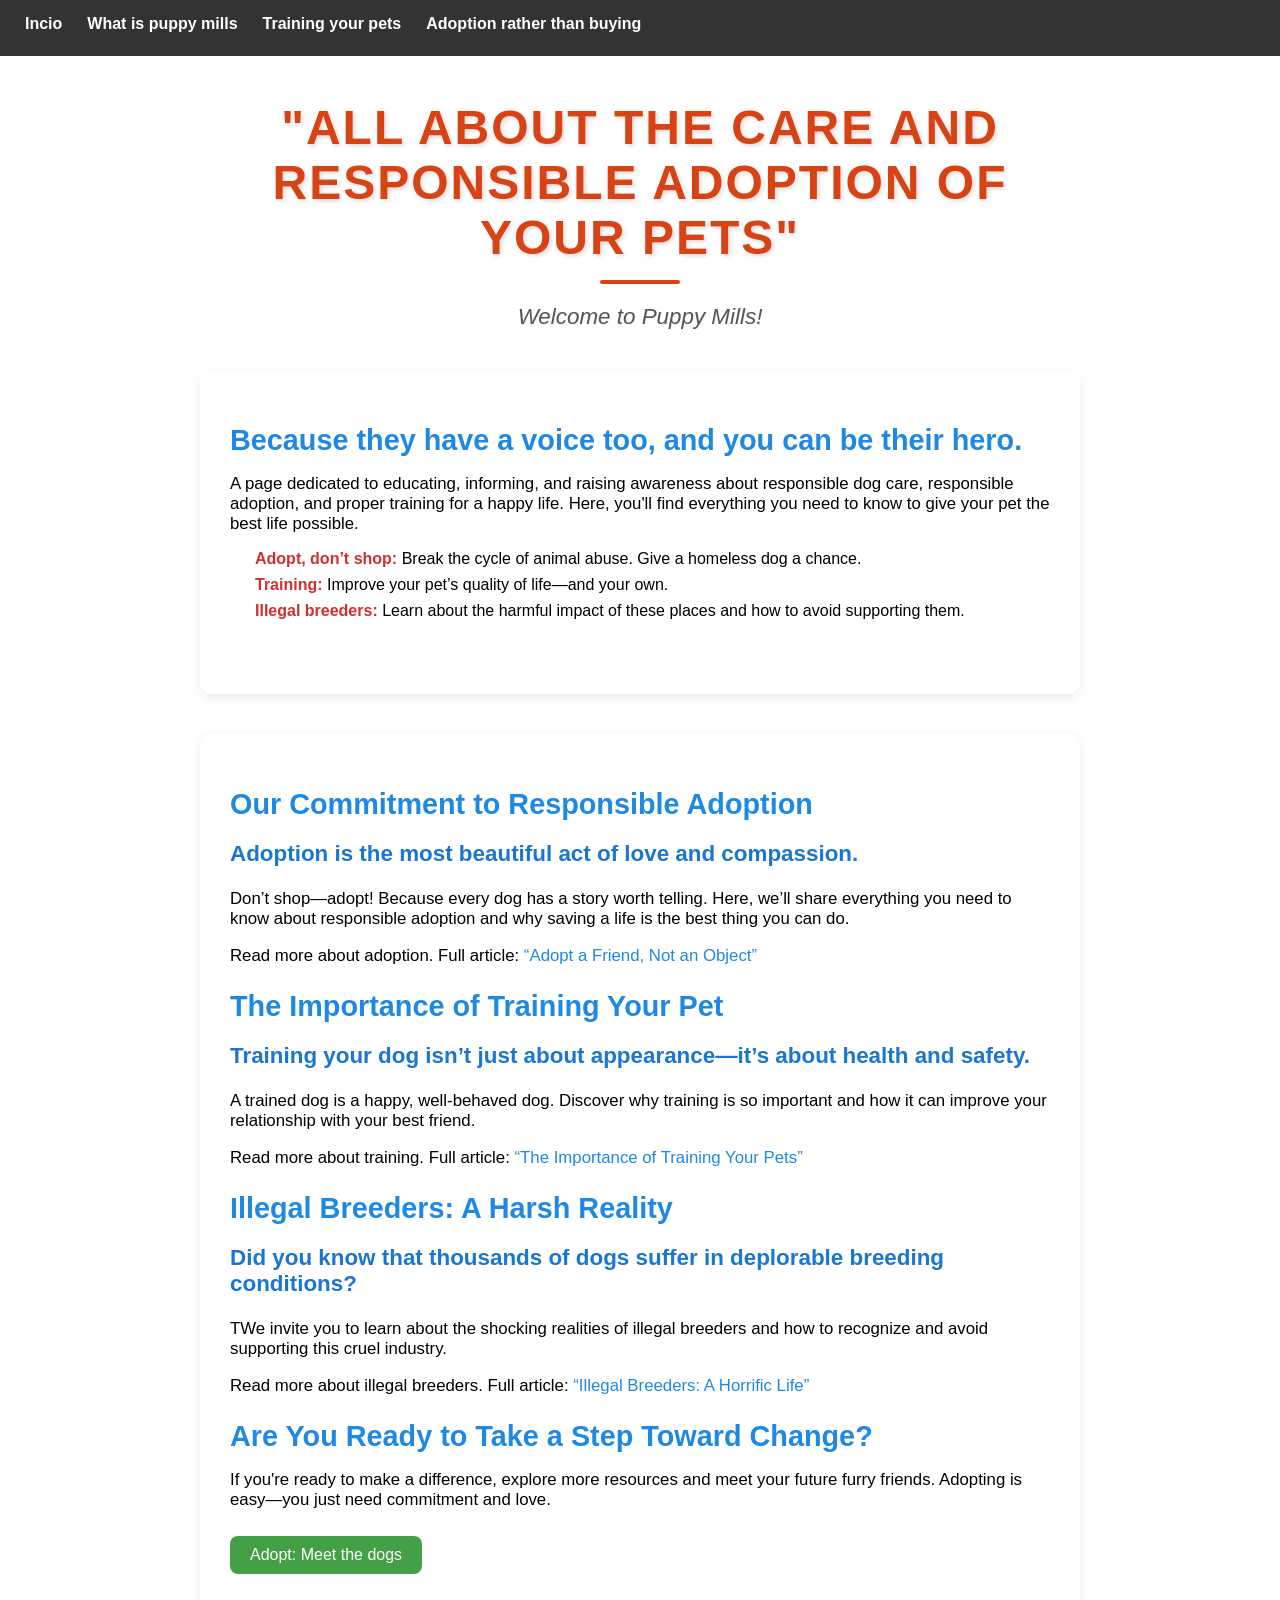
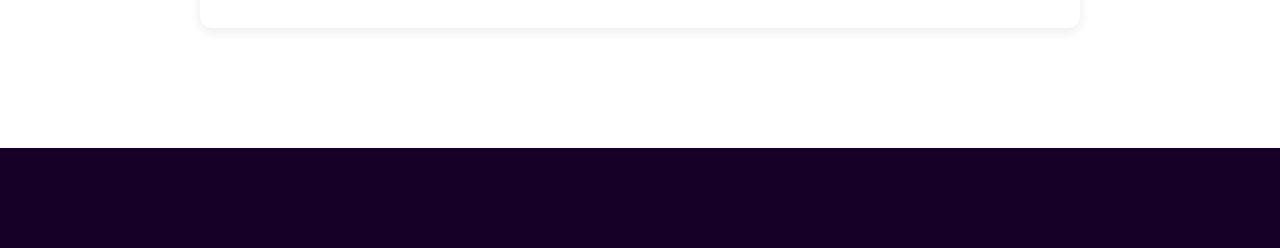
==== index.html @ 0aa81282 "Add files via upload Primer Comit" ====
<!DOCTYPE html>
<html lang="en">
<head>
    <meta charset="UTF-8">
    <meta name="viewport" content="width=device-width, initial-scale=1.0">
    <title>Puppy Mills/Inicio</title>
    <link rel="stylesheet" href="style/Nav.css">
    <link rel="stylesheet" href="style/index.css">
</head>
<body>
    <nav>
        <ul>
            <li><a href="#">Incio</a></li>
            <li><a href="/Paginas/IllegalBreeding.html">What is puppy mills</a></li>
            <li><a href="Paginas/Adoption.html">Training your pets</a></li>
            <li><a href="Paginas/Training.html">Adoption rather than buying</a></li>
        </ul>
    </nav>
    <header>
        <h1>"All About the Care and Responsible Adoption of Your Pets"</h1>
        <p>Welcome to Puppy Mills!</p>
    </header>
    <main>
        <article>
            <section>
                <h2>Because they have a voice too, and you can be their hero.</h2>
                <p>A page dedicated to educating, informing, and raising awareness about responsible dog care, responsible adoption, and proper training for a happy life. Here, you'll find everything you need to know to give your pet the best life possible.</p>
                <ul>
                    <li><b>Adopt, don’t shop:</b> Break the cycle of animal abuse. Give a homeless dog a chance.</li>
                    <li><b>Training:</b> Improve your pet’s quality of life—and your own.</li>
                    <li><b>Illegal breeders:</b> Learn about the harmful impact of these places and how to avoid supporting them.</li>
                </ul>
                <div>
                    <img src="https://cdn.hobbyconsolas.com/sites/navi.axelspringer.es/public/media/image/2022/08/dc-liga-supermascotas-2774683.jpg?tf=3840x" alt="">
                </div>
            </section>
        </article>
        <article>
            <section>
                <h2>Our Commitment to Responsible Adoption</h2>
                <h3>Adoption is the most beautiful act of love and compassion.</h3>
                <p>Don’t shop—adopt! Because every dog has a story worth telling. Here, we’ll share everything you need to know about responsible adoption and why saving a life is the best thing you can do.</p>
                <p>Read more about adoption. Full article: <a href="/Paginas/Adoption.html">“Adopt a Friend, Not an Object”</a></p>
            </section>
            <section>
                <h2>The Importance of Training Your Pet</h2>
                <h3>Training your dog isn’t just about appearance—it’s about health and safety.</h3>
                <p>A trained dog is a happy, well-behaved dog. Discover why training is so important and how it can improve your relationship with your best friend.</p>
                <p>Read more about training. Full article: <a href="/Paginas/Training.html">“The Importance of Training Your Pets”</a></p>
            </section>
            <section>
                <h2>Illegal Breeders: A Harsh Reality</h2>
                <h3>Did you know that thousands of dogs suffer in deplorable breeding conditions?</h3>
                <p>TWe invite you to learn about the shocking realities of illegal breeders and how to recognize and avoid supporting this cruel industry.</p>
                <p>Read more about illegal breeders. Full article: <a href="/Paginas/IllegalBreeding.html">“Illegal Breeders: A Horrific Life”</a></p>
            </section>
            <section>
                <h2>Are You Ready to Take a Step Toward Change?</h2>
                <p>If you're ready to make a difference, explore more resources and meet your future furry friends. Adopting is easy—you just need commitment and love.</p>
                <a href="https://www.foreverlovedpets.org/adopt?gad_source=1&gbraid=0AAAAADQUN_57I_NMWGN2mjkL9YtPisuXI&gclid=CjwKCAjw5PK_BhBBEiwAL7GTPWBFJ2wX1p6ju2Y6mNgotxAeGnuDyXrH_XFV5xxz7hxapctSYdAIcBoCdksQAvD_BwE">Adopt: Meet the dogs</a>
                <div>
                    <img src="https://cdn.unotv.com/images/2023/09/adopcion-perro-140924-1024x576.jpg" alt="">
                </div>
            </section>
        </article>
    </main>
    <footer>
        <div class="contact">
            
        </div>
    </footer>
</body>
</html>
---- style/Nav.css ----
ul li{
    list-style: none;
}
/*Navegador*/
nav {
    position: fixed;
    top: 0;
    left: 0;
    width: 100%;
    background-color: #333; /* Color de fondo */
    padding: 15px 20px;
    display: flex;
    align-items: center;
    z-index: 1000; /* Asegura que esté por encima de otros elementos */
}
nav ul {
    margin: 0;
    padding: 0;
    display: flex;
}
nav ul li {
    margin-right: 20px;
}
nav ul li a {
    text-decoration: none;
    color: white;
    font-size: 16px;
    font-weight: bold;
}
nav ul li a:hover {
    color: #ffcc00; /* Color al pasar el mouse */
}


/*Parte final*/
footer{
    margin: 0;
    padding: 0;
    width: 100%;
    height: 100px;
    background-color:rgb(23, 0, 40);
    color:rgb(205, 255, 238);
}
.contact{
    padding: 50px;
}
.list-contact ul{
    display: flex;
}
.list-contact ul li{
    margin-right: 30px;
}
---- style/index.css ----
body{
    margin: 0;
    padding: 0;
    font-family: 'Segoe UI', Tahoma, Geneva, Verdana, sans-serif;

}

/* HEADER */
header {
    margin: 100px 200px 40px 200px;
    text-align: center;
}

header h1 {
    font-size: 3rem;
    color: #d84315;
    font-weight: 900;
    text-transform: uppercase;
    text-align: center;
    letter-spacing: 2px;
    margin-bottom: 10px;
    text-shadow: 2px 2px 4px rgba(0,0,0,0.15);
    position: relative;
}

header h1::after {
    content: '';
    display: block;
    width: 80px;
    height: 4px;
    background-color: #d84315;
    margin: 15px auto 0;
    border-radius: 2px;
}

header p {
    font-size: 1.4rem;
    text-align: center;
    color: #555;
    font-style: italic;
    margin-top: 20px;
    text-shadow: 1px 1px 2px rgba(0,0,0,0.05);
}

/* MAIN */
main {
    margin: 0 200px;
    padding-bottom: 80px;
}

/* ARTICLE */
article {
    background-color: #ffffff;
    padding: 30px;
    margin-bottom: 40px;
    border-radius: 12px;
    box-shadow: 0 4px 12px rgba(0,0,0,0.08);
}

/* TITULOS */
h2 {
    font-size: 1.8rem;
    color: #1e88e5;
    margin-bottom: 10px;
}

h3 {
    font-size: 1.4rem;
    color: #1976d2;
    margin-top: 20px;
}

/* TEXTOS */
p {
    font-size: 1.05rem;
    margin-bottom: 16px;
}

b {
    color: #d32f2f;
}

/* LISTAS */
ul {
    padding-left: 20px;
    margin-bottom: 20px;
}

ul li {
    margin-bottom: 8px;
    padding-left: 5px;
}

/* IMÁGENES */
img {
    width: 100%;
    height: auto;
    border-radius: 8px;
    margin-top: 20px;
}

/* ENLACES */
a {
    color: #1e88e5;
    text-decoration: none;
    font-weight: 500;
}

a:hover {
    text-decoration: underline;
}

/* BOTÓN ENLACE */
section a[href^="http"] {
    display: inline-block;
    margin-top: 10px;
    background-color: #43a047;
    color: white;
    padding: 10px 20px;
    border-radius: 8px;
    transition: background-color 0.3s ease;
}

section a[href^="http"]:hover {
    background-color: #2e7d32;
}

/* RESPONSIVO */
@media (max-width: 768px) {
    header, main {
        margin: 40px 20px;
    }

    article {
        padding: 20px;
    }

    header h1 {
        font-size: 2rem;
    }

    header p {
        font-size: 1.2rem;
    }

    h2 {
        font-size: 1.5rem;
    }

    h3 {
        font-size: 1.2rem;
    }
}
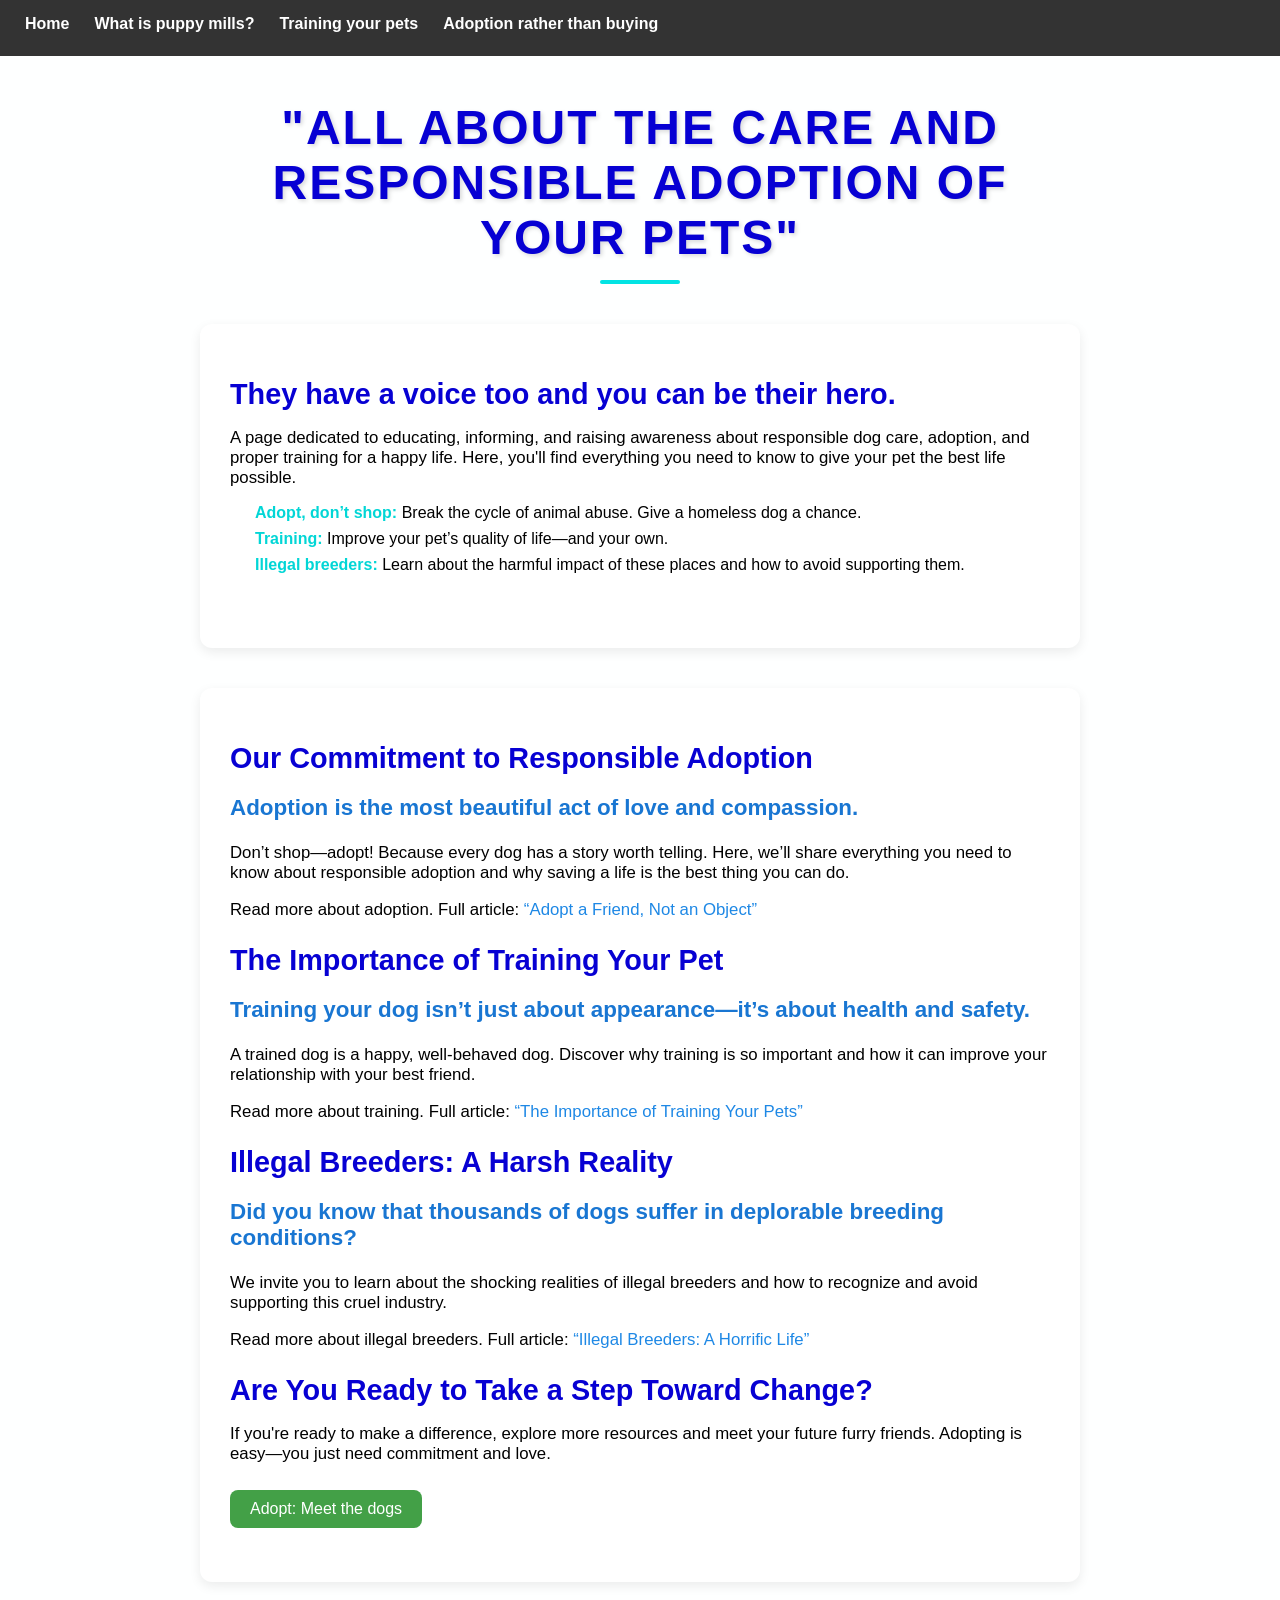
==== commit 7b9ebf14: "Cambios del autor" ====
--- a/index.html
+++ b/index.html
@@ -10,28 +10,28 @@
 <body>
     <nav>
         <ul>
-            <li><a href="#">Incio</a></li>
-            <li><a href="/Paginas/IllegalBreeding.html">What is puppy mills</a></li>
+            <li><a href="#">Home</a></li>
+            <li><a href="/Paginas/IllegalBreeding.html">What is puppy mills?</a></li>
             <li><a href="Paginas/Adoption.html">Training your pets</a></li>
             <li><a href="Paginas/Training.html">Adoption rather than buying</a></li>
         </ul>
     </nav>
     <header>
         <h1>"All About the Care and Responsible Adoption of Your Pets"</h1>
-        <p>Welcome to Puppy Mills!</p>
+        <!-- <p>Welcome to Puppy Mills!</p> -->
     </header>
     <main>
         <article>
             <section>
-                <h2>Because they have a voice too, and you can be their hero.</h2>
-                <p>A page dedicated to educating, informing, and raising awareness about responsible dog care, responsible adoption, and proper training for a happy life. Here, you'll find everything you need to know to give your pet the best life possible.</p>
+                <h2>They have a voice too and you can be their hero.</h2>
+                <p>A page dedicated to educating, informing, and raising awareness about responsible dog care, adoption, and proper training for a happy life. Here, you'll find everything you need to know to give your pet the best life possible.</p>
                 <ul>
                     <li><b>Adopt, don’t shop:</b> Break the cycle of animal abuse. Give a homeless dog a chance.</li>
                     <li><b>Training:</b> Improve your pet’s quality of life—and your own.</li>
                     <li><b>Illegal breeders:</b> Learn about the harmful impact of these places and how to avoid supporting them.</li>
                 </ul>
                 <div>
-                    <img src="https://cdn.hobbyconsolas.com/sites/navi.axelspringer.es/public/media/image/2022/08/dc-liga-supermascotas-2774683.jpg?tf=3840x" alt="">
+                    <img src="https://okdiario.com/img/2024/12/20/superman-warner-bros-3..jpg" alt="">
                 </div>
             </section>
         </article>
@@ -51,7 +51,7 @@
             <section>
                 <h2>Illegal Breeders: A Harsh Reality</h2>
                 <h3>Did you know that thousands of dogs suffer in deplorable breeding conditions?</h3>
-                <p>TWe invite you to learn about the shocking realities of illegal breeders and how to recognize and avoid supporting this cruel industry.</p>
+                <p>We invite you to learn about the shocking realities of illegal breeders and how to recognize and avoid supporting this cruel industry.</p>
                 <p>Read more about illegal breeders. Full article: <a href="/Paginas/IllegalBreeding.html">“Illegal Breeders: A Horrific Life”</a></p>
             </section>
             <section>
@@ -65,7 +65,7 @@
         </article>
     </main>
     <footer>
-        <div class="contact">
+        <div class="fuentes">
             
         </div>
     </footer>
--- a/style/Nav.css
+++ b/style/Nav.css
@@ -1,3 +1,6 @@
+body{
+    background-color: rgb(254, 255, 255);
+}
 ul li{
     list-style: none;
 }
@@ -37,11 +40,20 @@
     margin: 0;
     padding: 0;
     width: 100%;
-    height: 100px;
+    height: 350px;
     background-color:rgb(23, 0, 40);
     color:rgb(205, 255, 238);
 }
-.contact{
+footer div h2{
+    color:rgb(205, 255, 238);
+}
+footer div ul li{
+    list-style: circle;
+}
+footer div ul li a{
+    color: rgb(119, 255, 255);
+}
+.fuentes{
     padding: 50px;
 }
 .list-contact ul{
--- a/style/index.css
+++ b/style/index.css
@@ -13,7 +13,7 @@
 
 header h1 {
     font-size: 3rem;
-    color: #d84315;
+    color: #0700d3;
     font-weight: 900;
     text-transform: uppercase;
     text-align: center;
@@ -28,7 +28,7 @@
     display: block;
     width: 80px;
     height: 4px;
-    background-color: #d84315;
+    background-color: #02e3e3;
     margin: 15px auto 0;
     border-radius: 2px;
 }
@@ -60,7 +60,7 @@
 /* TITULOS */
 h2 {
     font-size: 1.8rem;
-    color: #1e88e5;
+    color: #0700d3;
     margin-bottom: 10px;
 }
 
@@ -77,7 +77,7 @@
 }
 
 b {
-    color: #d32f2f;
+    color: #02d6d6;
 }
 
 /* LISTAS */
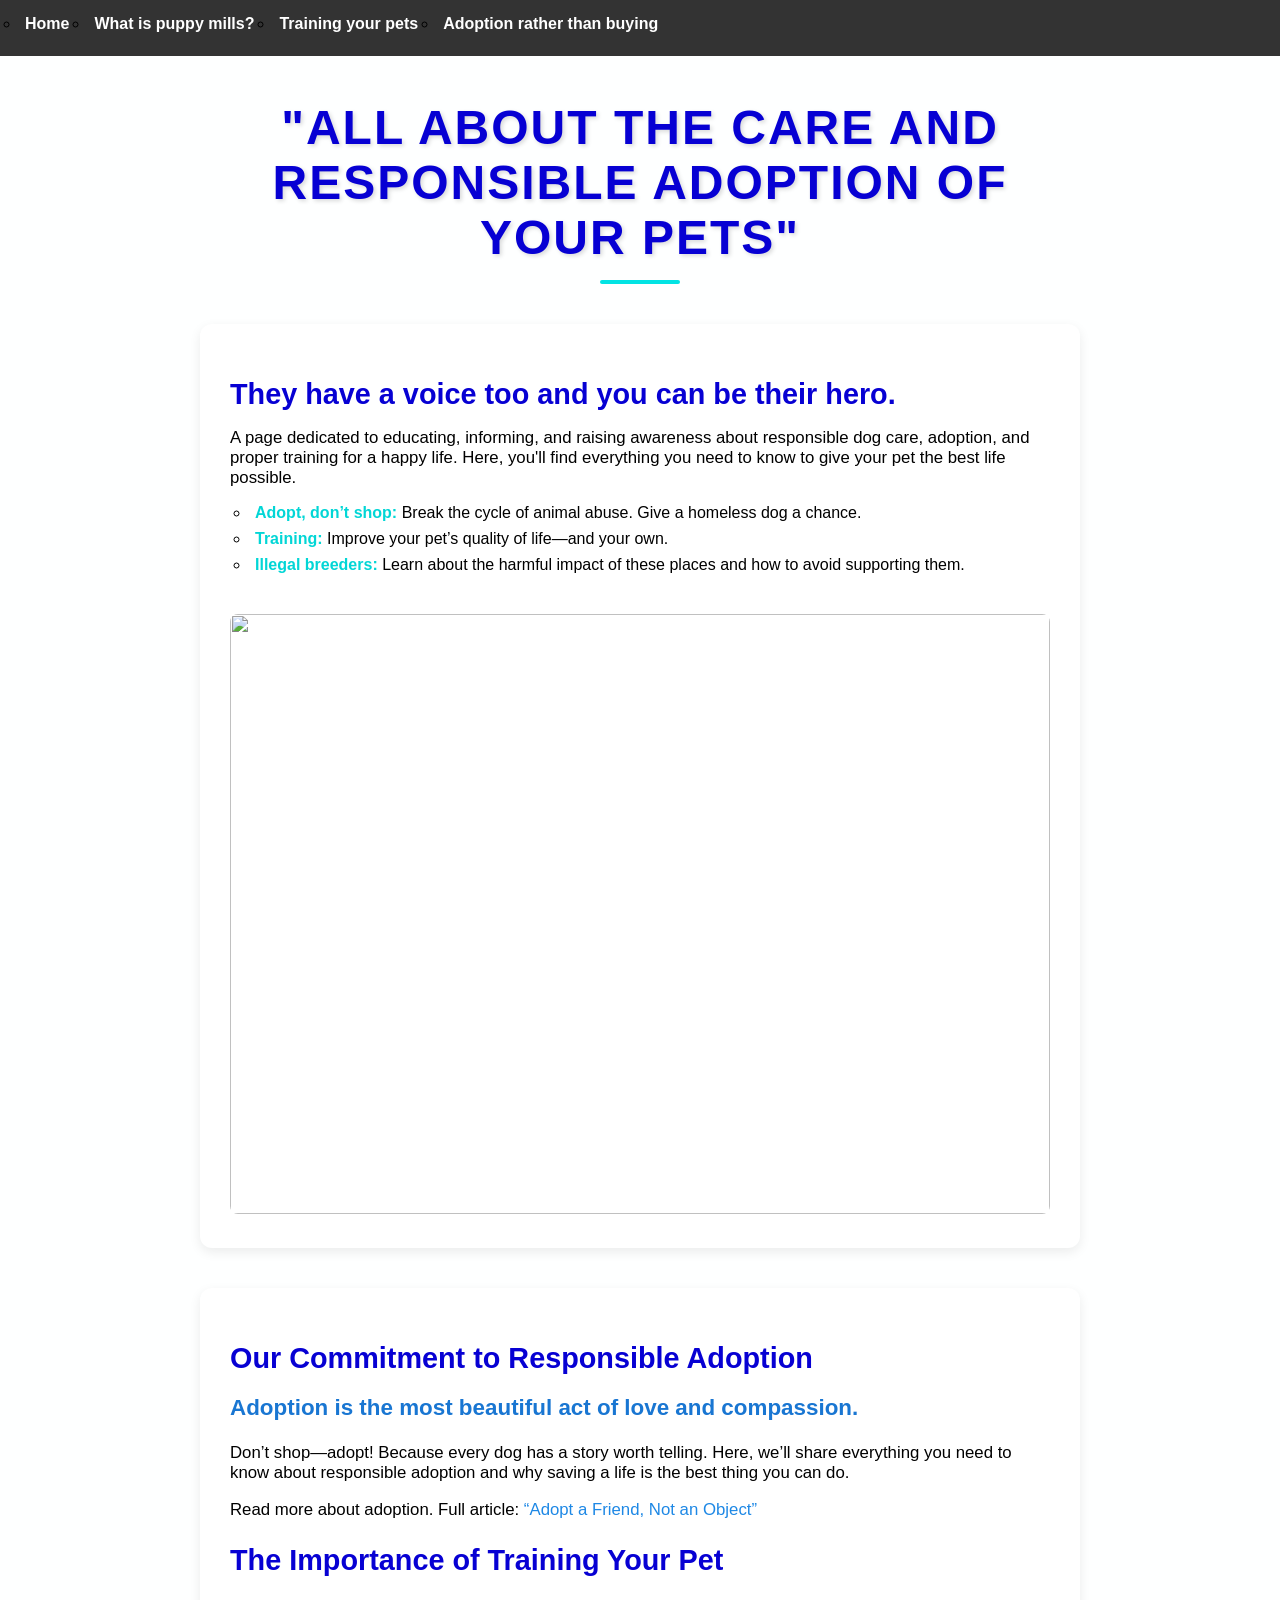
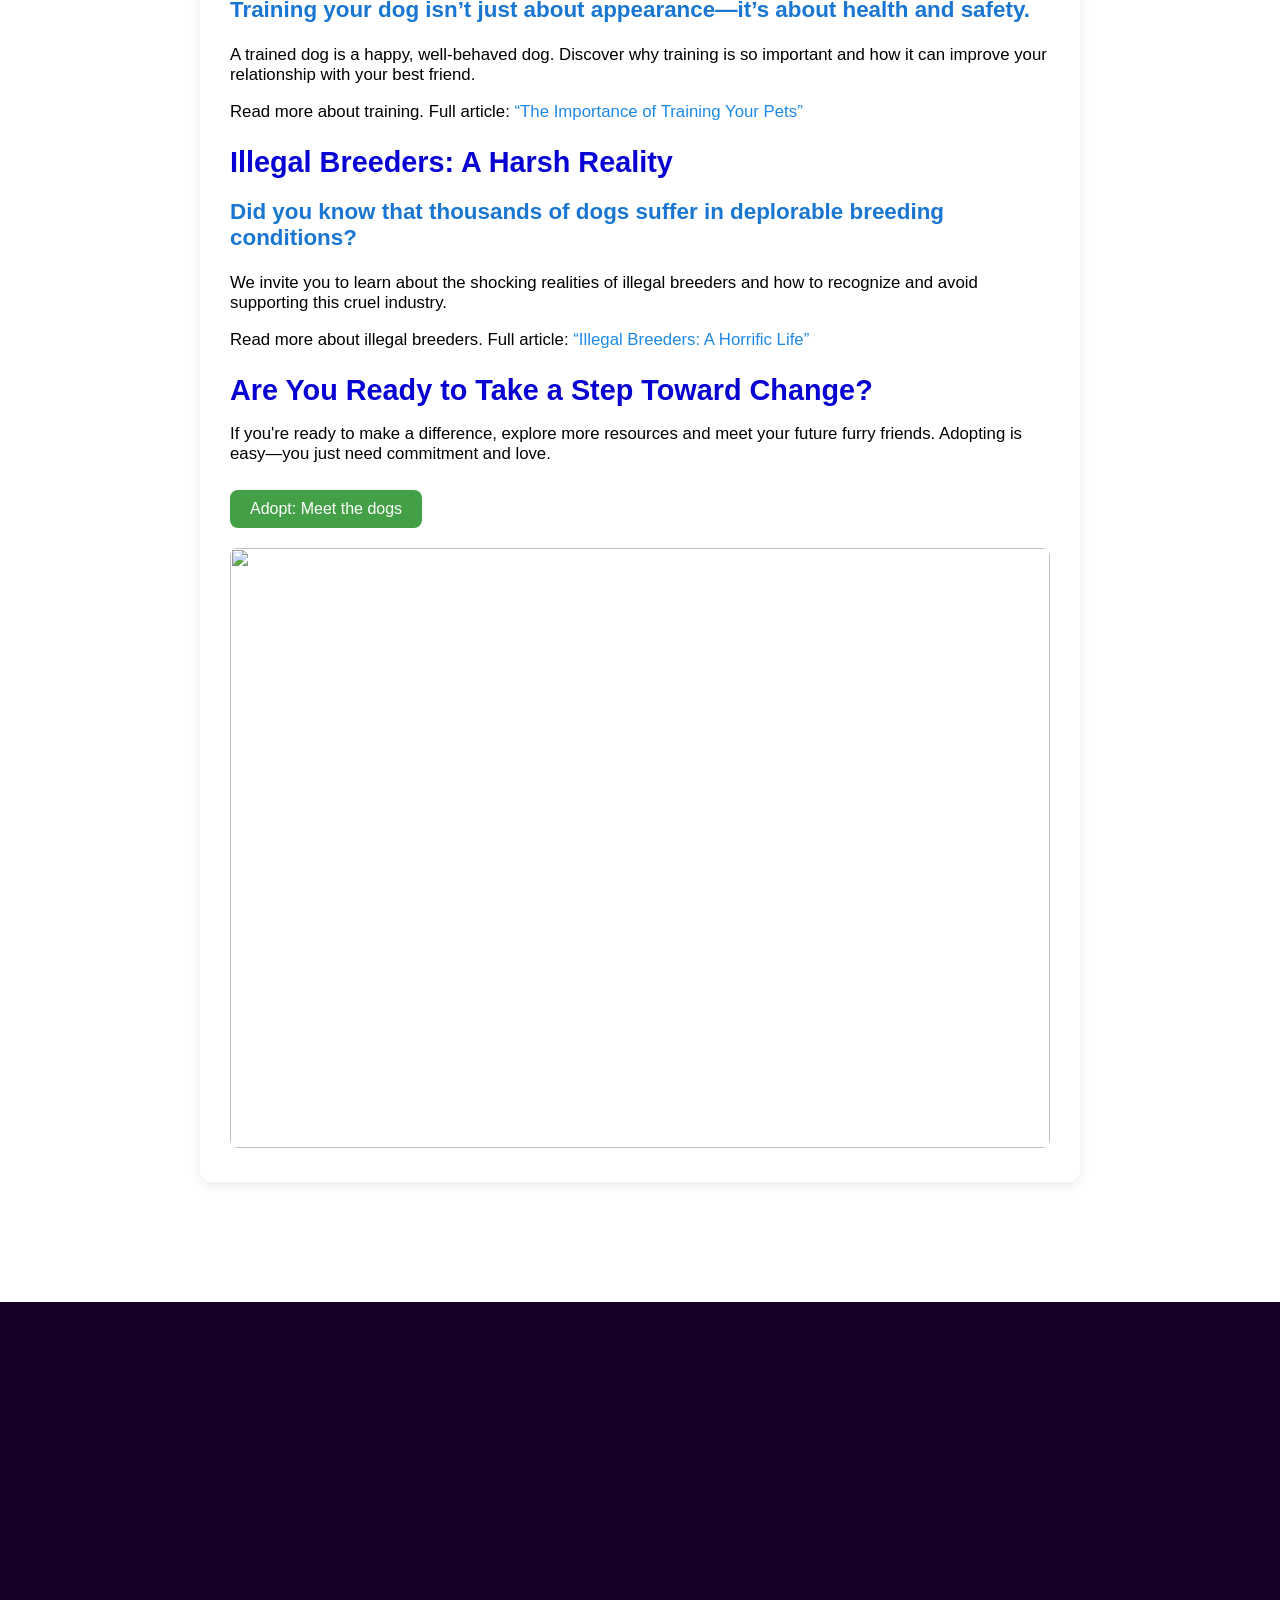
==== commit a2784f77: "Cambios en el nav" ====
--- a/index.html
+++ b/index.html
@@ -12,8 +12,8 @@
         <ul>
             <li><a href="#">Home</a></li>
             <li><a href="/Paginas/IllegalBreeding.html">What is puppy mills?</a></li>
-            <li><a href="Paginas/Adoption.html">Training your pets</a></li>
-            <li><a href="Paginas/Training.html">Adoption rather than buying</a></li>
+            <li><a href="Paginas/Training.html">Training your pets</a></li>
+            <li><a href="Paginas/Adoption.html">Adoption rather than buying</a></li>
         </ul>
     </nav>
     <header>
--- a/style/Nav.css
+++ b/style/Nav.css
@@ -2,7 +2,7 @@
     background-color: rgb(254, 255, 255);
 }
 ul li{
-    list-style: none;
+    list-style: circle;
 }
 /*Navegador*/
 nav {
--- a/style/index.css
+++ b/style/index.css
@@ -94,7 +94,7 @@
 /* IMÁGENES */
 img {
     width: 100%;
-    height: auto;
+    height: 600px;
     border-radius: 8px;
     margin-top: 20px;
 }
